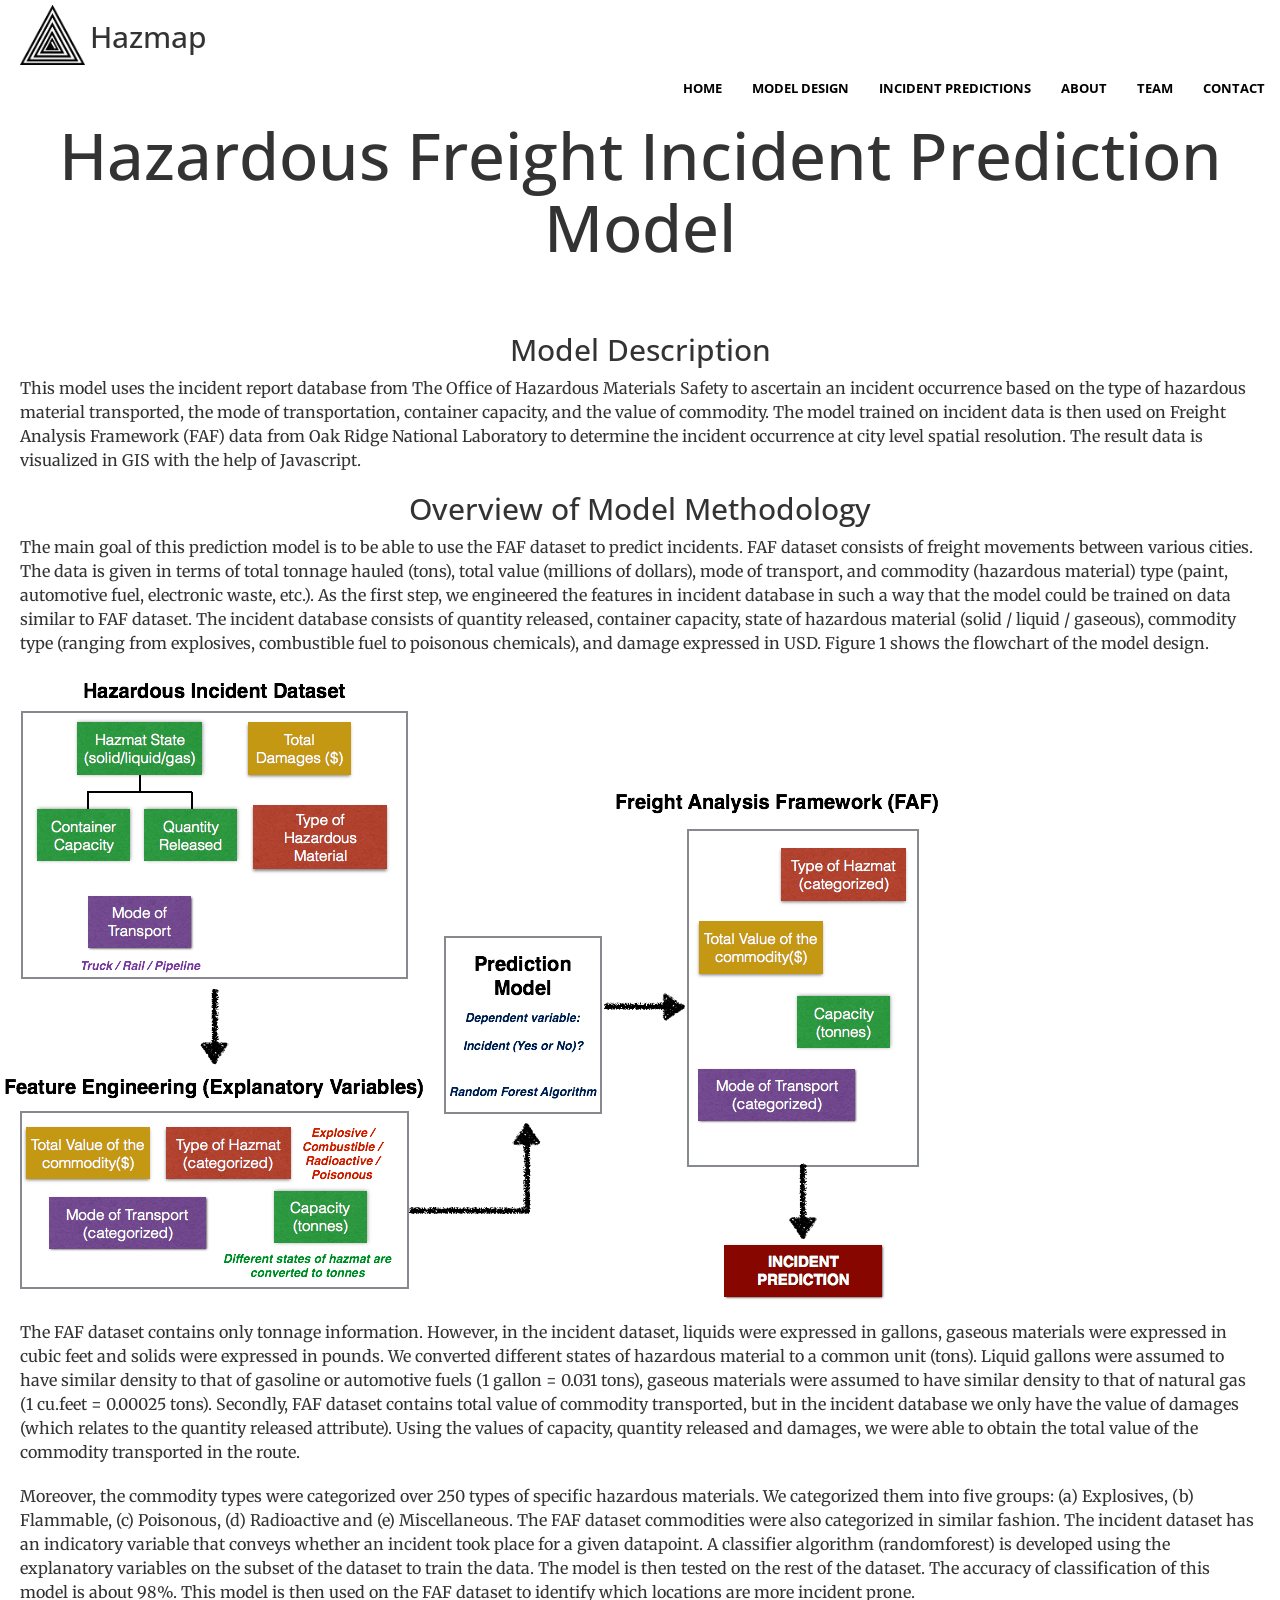
==== hazmap-project/model.html @ ca77cfe0 "hazmap website" ====
<!DOCTYPE html>
<html lang="en">

<head>

    <meta charset="utf-8">
    <meta http-equiv="X-UA-Compatible" content="IE=edge">
    <meta name="viewport" content="width=device-width, initial-scale=1">
    <meta name="description" content="">
    <meta name="author" content="">

    <title>Hazmap Team</title>

    <!-- Bootstrap Core CSS -->
    <link rel="stylesheet" href="css/bootstrap.min.css" type="text/css">

    <!-- Custom Fonts -->
    <link href='http://fonts.googleapis.com/css?family=Open+Sans:300italic,400italic,600italic,700italic,800italic,400,300,600,700,800' rel='stylesheet' type='text/css'>
    <link href='http://fonts.googleapis.com/css?family=Merriweather:400,300,300italic,400italic,700,700italic,900,900italic' rel='stylesheet' type='text/css'>
    <link rel="stylesheet" href="font-awesome/css/font-awesome.min.css" type="text/css">

    <!-- Plugin CSS -->
    <link rel="stylesheet" href="css/animate.min.css" type="text/css">

    <!-- Custom CSS -->
    <link rel="stylesheet" href="css/creative.css" type="text/css">
    <link rel='stylesheet' href='http://cdn.leafletjs.com/leaflet/v0.7.7/leaflet.css'>
     <script src='http://cdn.leafletjs.com/leaflet/v0.7.7/leaflet.js'>
     </script>
     <script src='http://leaflet.github.io/Leaflet.heat/dist/leaflet-heat.js'>
     </script>

    <!-- HTML5 Shim and Respond.js IE8 support of HTML5 elements and media queries -->
    <!-- WARNING: Respond.js doesn't work if you view the page via file:// -->
    <!--[if lt IE 9]>
        <script src="https://oss.maxcdn.com/libs/html5shiv/3.7.0/html5shiv.js"></script>
        <script src="https://oss.maxcdn.com/libs/respond.js/1.4.2/respond.min.js"></script>
    <![endif]-->

</head>

<body id="page-top">
<nav id="mainNav" class="navbar navbar-default navbar-fixed-top">
        <div class="container-fluid">
            <!-- Brand and toggle get grouped for better mobile display -->
            <div class="navbar-header">
                <button type="button" class="navbar-toggle collapsed" data-toggle="collapse" data-target="#bs-example-navbar-collapse-1">
                    <span class="sr-only">Toggle navigation</span>
                    <span class="icon-bar"></span>
                    <span class="icon-bar"></span>
                    <span class="icon-bar"></span>
                </button>
                <img src="img/th-logo.png" id="logo"/>
            </div>

               <!-- Collect the nav links, forms, and other content for toggling -->
            <div class="collapse navbar-collapse" id="bs-example-navbar-collapse-1">
            <h2>Hazmap</h2><ul class="nav navbar-nav navbar-right">
                    <li>
                        <a class="page-scroll" href="index.html" id="nav-titles">Home</a>
                    </li>
                    <li>
                        <a class="page-scroll" href="model.html" id="nav-titles">Model Design</a>
                    </li>
                    <li>
                        <a class="page-scroll" href="predictions.html" id="nav-titles">Incident Predictions</a>
                    </li>
                    <li>
                        <a class="page-scroll" href="#about" id="nav-titles">About</a>
                    </li>
                    <li>
                        <a class="page-scroll" href="#team" id="nav-titles">Team</a>
                    </li>
                    <li>
                        <a class="page-scroll" href="#contact" id="nav-titles">Contact</a>
                    </li>
                </ul>
            </div>
            <!-- /.navbar-collapse -->
        </div>
        <!-- /.container-fluid -->
    </nav>
    <br>
    <br>
    <br>
    <br>
    <br>

   <div>
<h1 style="text-align: center">Hazardous Freight Incident Prediction Model</h1>
<br></br>

<h2 style="text-align: center">Model Description</h2>


<p style="margin-left: 20px; margin-right: 20px">This model uses the incident report database from The Office of Hazardous Materials Safety to ascertain an incident occurrence based on the type of hazardous material transported, the mode of transportation, container capacity, and the value of commodity. The model trained on incident data is then used on Freight Analysis Framework (FAF) data from Oak Ridge National Laboratory to determine the incident occurrence at city level spatial resolution. The result data is visualized in GIS with the help of Javascript.</p>

<h2 style="text-align: center">Overview of Model Methodology</h2>


<p style="margin-left: 20px; margin-right: 20px">The main goal of this prediction model is to be able to use the FAF dataset to predict incidents. FAF dataset consists of freight movements between various cities. The data is given in terms of total tonnage hauled (tons), total value (millions of dollars), mode of transport, and commodity (hazardous material) type (paint, automotive fuel, electronic waste, etc.).
As the first step, we engineered the features in incident database in such a way that the model could be trained on data similar to FAF dataset. The incident database consists of quantity released, container capacity, state of hazardous material (solid / liquid / gaseous), commodity type (ranging from explosives, combustible fuel to poisonous chemicals), and damage expressed in USD. Figure 1 shows the flowchart of the model design.</p>

<img src = "img/flowchart.png" class="wow bounceIn text-primary">
<br></br>

<p style="margin-left: 20px; margin-right: 20px">The FAF dataset contains only tonnage information. However, in the incident dataset, liquids were expressed in gallons, gaseous materials were expressed in cubic feet and solids were expressed in pounds. We converted different states of hazardous material to a common unit (tons). Liquid gallons were assumed to have similar density to that of gasoline or automotive fuels (1 gallon = 0.031 tons), gaseous materials were assumed to have similar density to that of natural gas (1 cu.feet = 0.00025 tons). Secondly, FAF dataset contains total value of commodity transported, but in the incident database we only have the value of damages (which relates to the quantity released attribute). Using the values of capacity, quantity released and damages, we were able to obtain the total value of the commodity transported in the route.<p>

<p style="margin-left: 20px; margin-right: 20px">Moreover, the commodity types were categorized over 250 types of specific hazardous materials. We categorized them into five groups: (a) Explosives, (b) Flammable, (c) Poisonous, (d) Radioactive and (e) Miscellaneous. The FAF dataset commodities were also categorized in similar fashion.
The incident dataset has an indicatory variable that conveys whether an incident took place for a given datapoint. A classifier algorithm (randomforest) is developed using the explanatory variables on the subset of the dataset to train the data. The model is then tested on the rest of the dataset. The accuracy of classification of this model is about 98%. This model is then used on the FAF dataset to identify which locations are more incident prone.</p>
</div>

    <!-- jQuery -->
    <script src="js/jquery.js"></script>

    <!-- Bootstrap Core JavaScript -->
    <script src="js/bootstrap.min.js"></script>

    <!-- Plugin JavaScript -->
    <script src="js/jquery.easing.min.js"></script>
    <script src="js/jquery.fittext.js"></script>
    <script src="js/wow.min.js"></script>

    <!-- Custom Theme JavaScript -->
    <script src="js/creative.js"></script>
</body>

</html>
---- hazmap-project/css/creative.css ----
/*!
 * Start Bootstrap - Creative Bootstrap Theme (http://startbootstrap.com)
 * Code licensed under the Apache License v2.0.
 * For details, see http://www.apache.org/licenses/LICENSE-2.0.
 */

html,
body {
    width: 100%;
    height: 100%;
}

body {
    font-family: Merriweather,'Helvetica Neue',Arial,sans-serif;
}

hr {
    max-width: 50px;
    border-color: #f05f40;
    border-width: 3px;
}

hr.light {
    border-color: #fff;
}

a {
    color: #f05f40;
    -webkit-transition: all .35s;
    -moz-transition: all .35s;
    transition: all .35s;
}

a:hover,
a:focus {
    color: #eb3812;
}

h1,
h2,
h3,
h4,
h5,
h6 {
    font-family: 'Open Sans','Helvetica Neue',Arial,sans-serif;
}

p {
    margin-bottom: 20px;
    font-size: 16px;
    line-height: 1.5;
}

.bg-primary {
    background-color: #f05f40;
}

.bg-dark {
    color: #fff;
    background-color: #222;
}

.text-faded {
    color: rgba(255,255,255,.7);
}

section {
    padding: 100px 0;
}

aside {
    padding: 50px 0;
}

.no-padding {
    padding: 0;
}

.navbar-default {
    border-color: rgba(34,34,34,.05);
    font-family: 'Open Sans','Helvetica Neue',Arial,sans-serif;
    background-color: #fff;
    -webkit-transition: all .35s;
    -moz-transition: all .35s;
    transition: all .35s;
}

.navbar-default .navbar-header .navbar-brand {
    text-transform: uppercase;
    font-family: 'Open Sans','Helvetica Neue',Arial,sans-serif;
    font-weight: 700;
    color: #f05f40;
}

.navbar-default .navbar-header .navbar-brand:hover,
.navbar-default .navbar-header .navbar-brand:focus {
    color: #eb3812;
}

.navbar-default .nav > li>a,
.navbar-default .nav>li>a:focus {
    text-transform: uppercase;
    font-size: 13px;
    font-weight: 700;
    color: #222;
}

.navbar-default .nav > li>a:hover,
.navbar-default .nav>li>a:focus:hover {
    color: #f05f40;
}

.navbar-default .nav > li.active>a,
.navbar-default .nav>li.active>a:focus {
    color: #f05f40!important;
    background-color: transparent;
}

.navbar-default .nav > li.active>a:hover,
.navbar-default .nav>li.active>a:focus:hover {
    background-color: transparent;
}

@media(min-width:768px) {
    .navbar-default {
        border-color: rgba(255,255,255,.3);
        background-color: transparent;
    }

    .navbar-default .navbar-header .navbar-brand {
        color: rgba(255,255,255,.7);
    }

    .navbar-default .navbar-header .navbar-brand:hover,
    .navbar-default .navbar-header .navbar-brand:focus {
        color: #fff;
    }

    .navbar-default .nav > li>a,
    .navbar-default .nav>li>a:focus {
        color: rgba(255,255,255,.7);
    }

    .navbar-default .nav > li>a:hover,
    .navbar-default .nav>li>a:focus:hover {
        color: #fff;
    }

    .navbar-default.affix {
        border-color: rgba(34,34,34,.05);
        background-color: #fff;
    }

    .navbar-default.affix .navbar-header .navbar-brand {
        font-size: 14px;
        color: #f05f40;
    }

    .navbar-default.affix .navbar-header .navbar-brand:hover,
    .navbar-default.affix .navbar-header .navbar-brand:focus {
        color: #eb3812;
    }

    .navbar-default.affix .nav > li>a,
    .navbar-default.affix .nav>li>a:focus {
        color: #222;
    }

    .navbar-default.affix .nav > li>a:hover,
    .navbar-default.affix .nav>li>a:focus:hover {
        color: #f05f40;
    }
}

header {
    position: relative;
    width: 100%;
    min-height: auto;
    text-align: center;
    color: #fff;
    //background-image: url(../img/map.png);
    background-position: center;
    -webkit-background-size: cover;
    -moz-background-size: cover;
    background-size: cover;
    -o-background-size: cover;
}

header .header-content {
    position: relative;
    width: 100%;
    padding: 100px 15px;
    text-align: center;
}

header .header-content .header-content-inner h1 {
    margin-top: 0;
    margin-bottom: 0;
    text-transform: uppercase;
    font-weight: 700;
}

header .header-content .header-content-inner hr {
    margin: 30px auto;
}

header .header-content .header-content-inner p {
    margin-bottom: 50px;
    font-size: 16px;
    font-weight: 300;
    color: rgba(255,255,255,.7);
}

@media(min-width:768px) {
    header {
        min-height: 100%;
    }

    header .header-content {
        position: absolute;
        top: 50%;
        padding: 0 50px;
        -webkit-transform: translateY(-50%);
        -ms-transform: translateY(-50%);
        transform: translateY(-50%);
    }

    header .header-content .header-content-inner {
        margin-right: auto;
        margin-left: auto;
        max-width: 1000px;
    }

    header .header-content .header-content-inner p {
        margin-right: auto;
        margin-left: auto;
        max-width: 80%;
        font-size: 18px;
    }
}

.section-heading {
    margin-top: 0;
}

.service-box {
    margin: 50px auto 0;
    max-width: 400px;
}

@media(min-width:992px) {
    .service-box {
        margin: 20px auto 0;
    }
}

.service-box p {
    margin-bottom: 0;
}

.portfolio-box {
    display: block;
    position: relative;
    margin: 0 auto;
    max-width: 650px;
}

.portfolio-box .portfolio-box-caption {
    display: block;
    position: absolute;
    bottom: 0;
    width: 100%;
    height: 100%;
    text-align: center;
    color: #fff;
    opacity: 0;
    background: rgba(240,95,64,.9);
    -webkit-transition: all .35s;
    -moz-transition: all .35s;
    transition: all .35s;
}

.portfolio-box .portfolio-box-caption .portfolio-box-caption-content {
    position: absolute;
    top: 50%;
    width: 100%;
    text-align: center;
    transform: translateY(-50%);
}

.portfolio-box .portfolio-box-caption .portfolio-box-caption-content .project-category,
.portfolio-box .portfolio-box-caption .portfolio-box-caption-content .project-name {
    padding: 0 15px;
    font-family: 'Open Sans','Helvetica Neue',Arial,sans-serif;
}

.portfolio-box .portfolio-box-caption .portfolio-box-caption-content .project-category {
    text-transform: uppercase;
    font-size: 14px;
    font-weight: 600;
}

.portfolio-box .portfolio-box-caption .portfolio-box-caption-content .project-name {
    font-size: 18px;
}

.portfolio-box:hover .portfolio-box-caption {
    opacity: 1;
}

@media(min-width:768px) {
    .portfolio-box .portfolio-box-caption .portfolio-box-caption-content .project-category {
        font-size: 16px;
    }

    .portfolio-box .portfolio-box-caption .portfolio-box-caption-content .project-name {
        font-size: 22px;
    }
}

.call-to-action h2 {
    margin: 0 auto 20px;
}

.text-primary {
    color: #f05f40;
}

.no-gutter > [class*=col-] {
    padding-right: 0;
    padding-left: 0;
}

.btn-default {
    border-color: #fff;
    color: #222;
    background-color: #fff;
    -webkit-transition: all .35s;
    -moz-transition: all .35s;
    transition: all .35s;
}

.btn-default:hover,
.btn-default:focus,
.btn-default.focus,
.btn-default:active,
.btn-default.active,
.open > .dropdown-toggle.btn-default {
    border-color: #ededed;
    color: #222;
    background-color: #f2f2f2;
}

.btn-default:active,
.btn-default.active,
.open > .dropdown-toggle.btn-default {
    background-image: none;
}

.btn-default.disabled,
.btn-default[disabled],
fieldset[disabled] .btn-default,
.btn-default.disabled:hover,
.btn-default[disabled]:hover,
fieldset[disabled] .btn-default:hover,
.btn-default.disabled:focus,
.btn-default[disabled]:focus,
fieldset[disabled] .btn-default:focus,
.btn-default.disabled.focus,
.btn-default[disabled].focus,
fieldset[disabled] .btn-default.focus,
.btn-default.disabled:active,
.btn-default[disabled]:active,
fieldset[disabled] .btn-default:active,
.btn-default.disabled.active,
.btn-default[disabled].active,
fieldset[disabled] .btn-default.active {
    border-color: #fff;
    background-color: #fff;
}

.btn-default .badge {
    color: #fff;
    background-color: #222;
}

.btn-primary {
    border-color: #f05f40;
    color: #fff;
    background-color: #f05f40;
    -webkit-transition: all .35s;
    -moz-transition: all .35s;
    transition: all .35s;
}

.btn-primary:hover,
.btn-primary:focus,
.btn-primary.focus,
.btn-primary:active,
.btn-primary.active,
.open > .dropdown-toggle.btn-primary {
    border-color: #ed431f;
    color: #fff;
    background-color: #ee4b28;
}

.btn-primary:active,
.btn-primary.active,
.open > .dropdown-toggle.btn-primary {
    background-image: none;
}

.btn-primary.disabled,
.btn-primary[disabled],
fieldset[disabled] .btn-primary,
.btn-primary.disabled:hover,
.btn-primary[disabled]:hover,
fieldset[disabled] .btn-primary:hover,
.btn-primary.disabled:focus,
.btn-primary[disabled]:focus,
fieldset[disabled] .btn-primary:focus,
.btn-primary.disabled.focus,
.btn-primary[disabled].focus,
fieldset[disabled] .btn-primary.focus,
.btn-primary.disabled:active,
.btn-primary[disabled]:active,
fieldset[disabled] .btn-primary:active,
.btn-primary.disabled.active,
.btn-primary[disabled].active,
fieldset[disabled] .btn-primary.active {
    border-color: #f05f40;
    background-color: #f05f40;
}

.btn-primary .badge {
    color: #f05f40;
    background-color: #fff;
}

.btn {
    border: 0;
    border-radius: 300px;
    text-transform: uppercase;
    font-family: 'Open Sans','Helvetica Neue',Arial,sans-serif;
    font-weight: 700;
}

.btn-xl {
    padding: 15px 30px;
}

::-moz-selection {
    text-shadow: none;
    color: #fff;
    background: #222;
}

::selection {
    text-shadow: none;
    color: #fff;
    background: #222;
}

img::selection {
    color: #fff;
    background: 0 0;
}

img::-moz-selection {
    color: #fff;
    background: 0 0;
}

body {
    webkit-tap-highlight-color: #222;
}
#pic {
    height: 200px;
    width: 200px;
    border-radius: 50%;
}

#logo {
    height:70px;
    width: 75px;
    padding: 5px
}

#nav-titles {
    color:black;
}
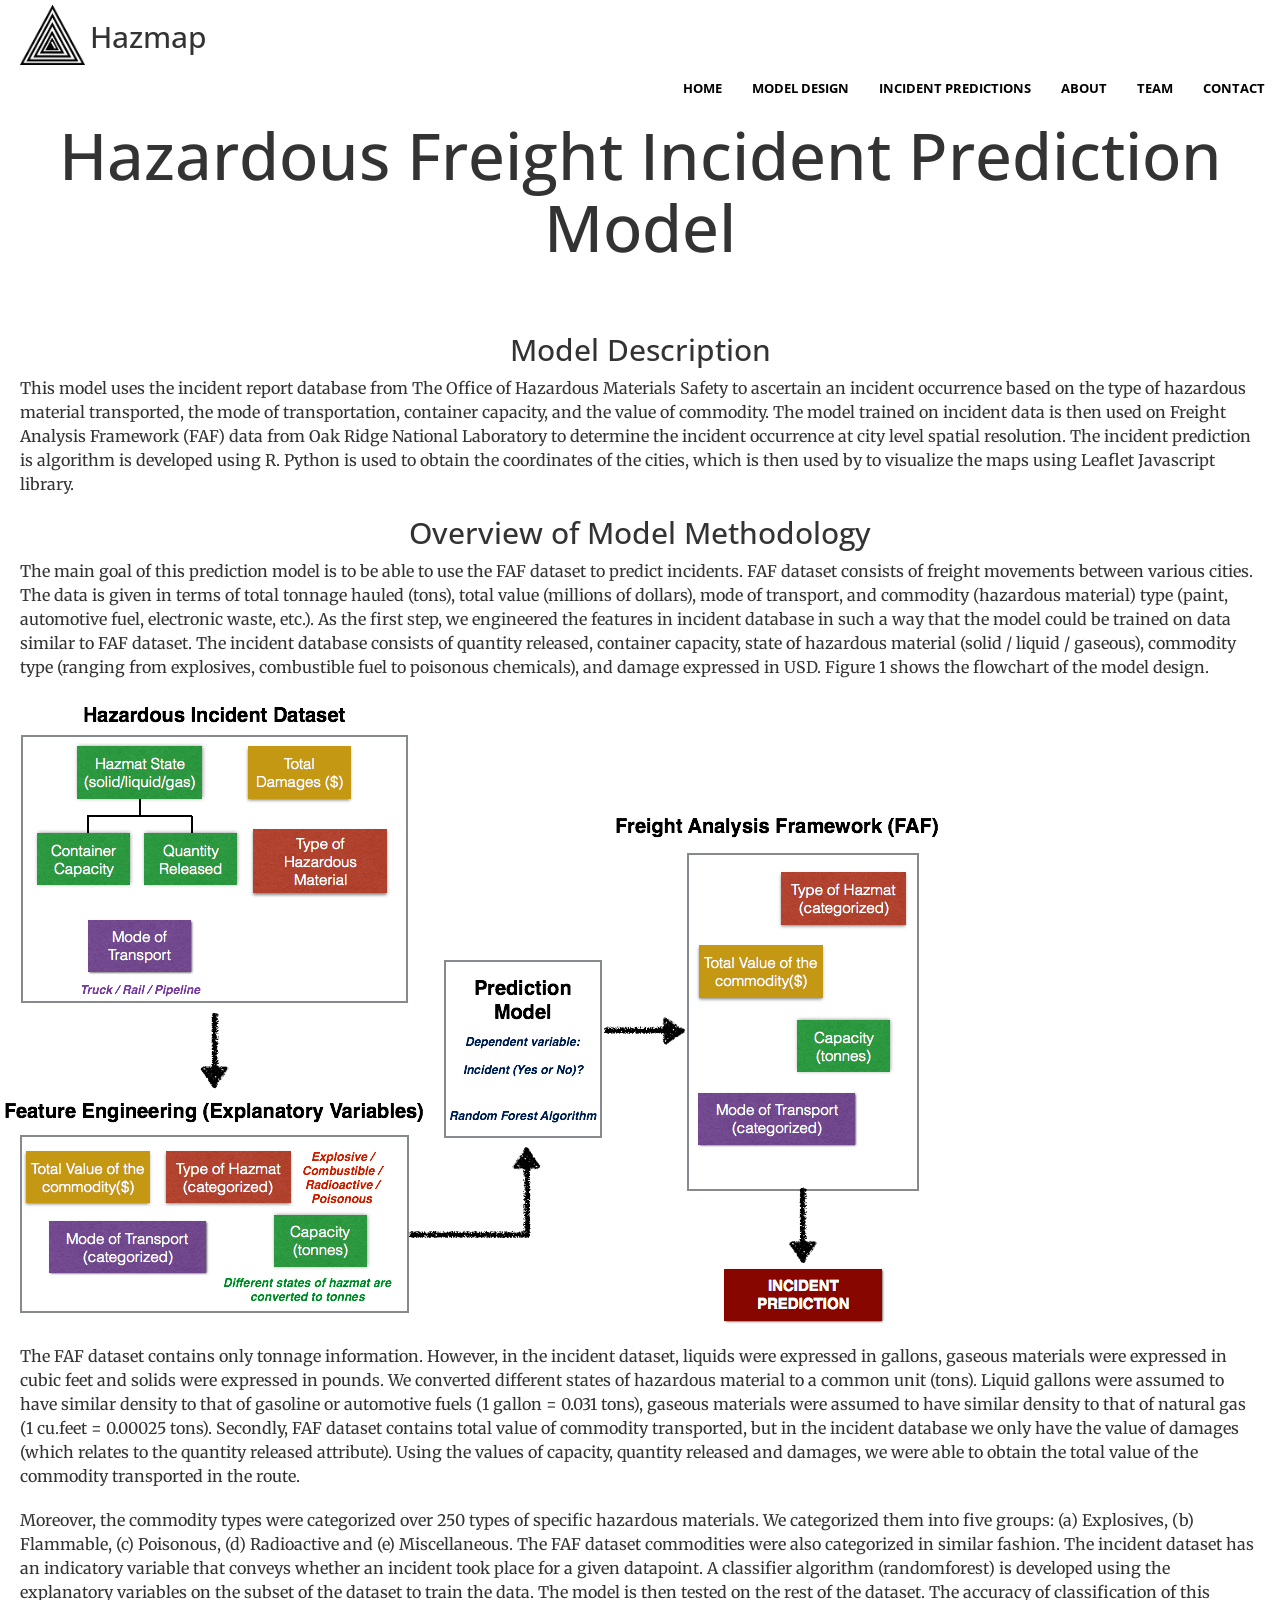
==== commit 9bee35a5: "Details on tools added" ====
--- a/hazmap-project/model.html
+++ b/hazmap-project/model.html
@@ -93,7 +93,7 @@
 <h2 style="text-align: center">Model Description</h2>
 
 
-<p style="margin-left: 20px; margin-right: 20px">This model uses the incident report database from The Office of Hazardous Materials Safety to ascertain an incident occurrence based on the type of hazardous material transported, the mode of transportation, container capacity, and the value of commodity. The model trained on incident data is then used on Freight Analysis Framework (FAF) data from Oak Ridge National Laboratory to determine the incident occurrence at city level spatial resolution. The result data is visualized in GIS with the help of Javascript.</p>
+<p style="margin-left: 20px; margin-right: 20px">This model uses the incident report database from The Office of Hazardous Materials Safety to ascertain an incident occurrence based on the type of hazardous material transported, the mode of transportation, container capacity, and the value of commodity. The model trained on incident data is then used on Freight Analysis Framework (FAF) data from Oak Ridge National Laboratory to determine the incident occurrence at city level spatial resolution. The incident prediction is algorithm is developed using R. Python is used to obtain the coordinates of the cities, which is then used by to visualize the maps using Leaflet Javascript library.</p>
 
 <h2 style="text-align: center">Overview of Model Methodology</h2>
 
